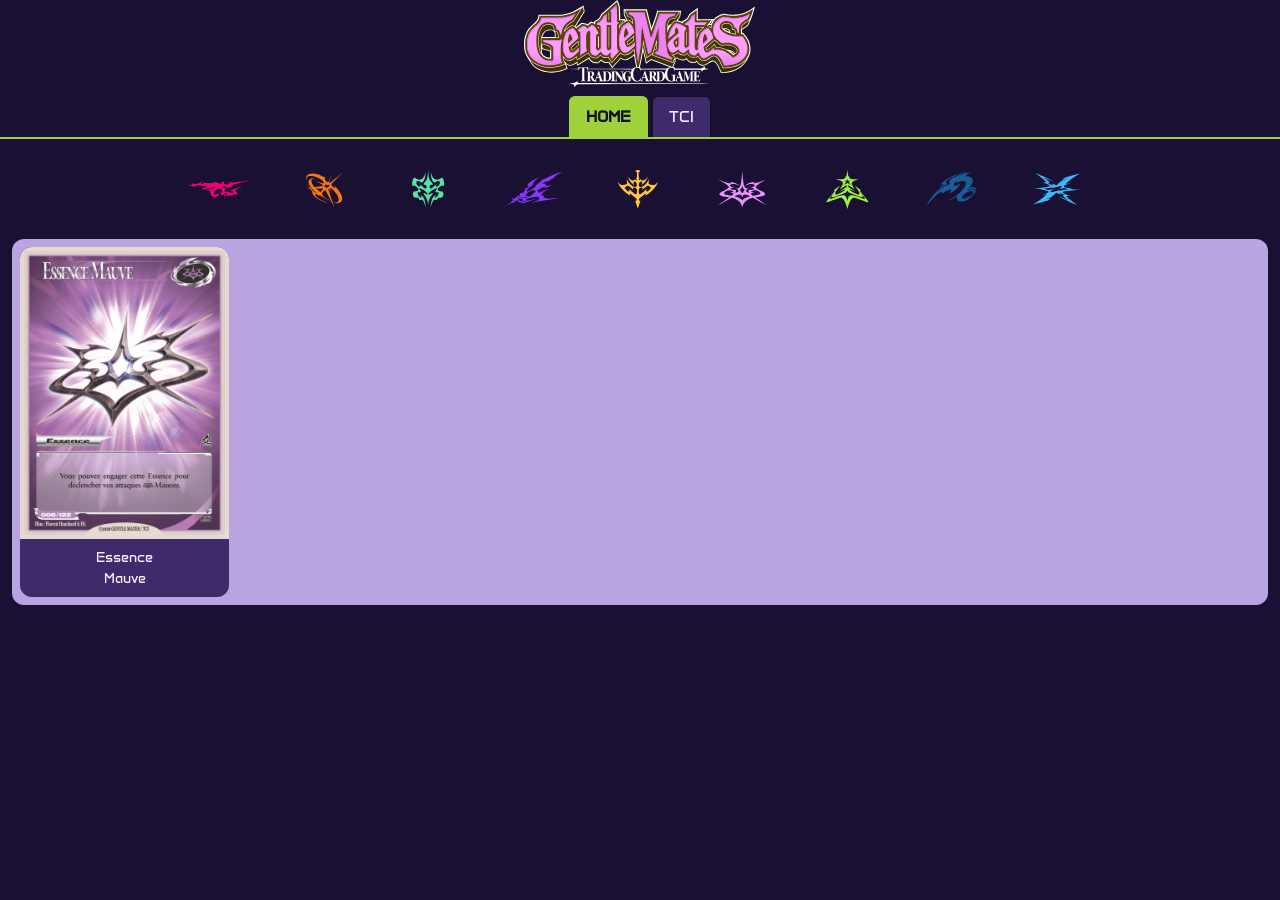
==== index.html @ 8497f00e "go" ====
<!DOCTYPE html>
<html lang="fr">
<head>
    <meta charset="UTF-8">
    <meta name="viewport" content="width=device-width, initial-scale=1.0">
    <meta name="author" content="Binand-Leprand Justin" />
    <link
      href="https://cdn.jsdelivr.net/npm/bootstrap@5.3.3/dist/css/bootstrap.min.css"
      rel="stylesheet"
      crossorigin="anonymous"
    />
    <link
      rel="stylesheet"
      href="https://cdn.jsdelivr.net/npm/bootstrap-icons@1.11.3/font/bootstrap-icons.min.css"
    />
     <link rel="preconnect" href="https://fonts.googleapis.com">
    <link rel="preconnect" href="https://fonts.gstatic.com" crossorigin>
    <link href="https://fonts.googleapis.com/css2?family=Anta&display=swap" rel="stylesheet">
    <link rel="stylesheet" href="css/style.css" />
    <link rel="icon" type="image/x-icon" href="img/M8PatchWhite.ico" />
    <link rel="apple-touch-icon" href="img/M8PatchWhite.ico" />
    <link rel="manifest" href="manifest.json" />
    <title>GentleMates TCG</title>
    <script src="script/main.js" defer></script>
</head>
<body>
    <header class="container text-center">
      <div class="row g-0">
        <div class="col-12 mb-2">
          <img src="img/logo.svg" alt="">
        </div>
      </div>
    </header>
    <nav>
      <ul class="nav nav-tabs">
        <li class="nav-item">
          <a class="nav-link active" aria-current="page" href="index.html">HOME</a>
        </li>
        <li class="nav-item">
          <a class="nav-link" href="TCI.html">TCI</a>
        </li>
      </ul>
    </nav>
    <main class="container-fluid text-center m-0">
      <div class="row g-0 justify-content-center align-items-center team-row">
        <div class="col-1">
          <img src="img/team-01.svg" alt="">
        </div>
        <div class="col-1">
          <img src="img/team-02.svg" alt="">
        </div>
        <div class="col-1">
          <img src="img/team-03.svg" alt="">
        </div>
        <div class="col-1">
          <img src="img/team-04.svg" alt="">
        </div>
        <div class="col-1">
          <img src="img/team-05.svg" alt="">
        </div>
        <div class="col-1">
          <img src="img/team-06.svg" alt="">
        </div>
        <div class="col-1">
          <img src="img/team-07.svg" alt="">
        </div>
        <div class="col-1">
          <img src="img/team-08.svg" alt="">
        </div>
        <div class="col-1">
          <img src="img/team-09.svg" alt="">
        </div>
      </div>
      <div class="row g-0">
        <div class="col-12 box-gal">
          <div class="row g-0">
            <div class="col-4 col-lg-2 m-2">
          <div class="card-select" data-id="card-6">
            <input type="checkbox" class="card-checkbox">
            <div class="card h-100 border-0">
              <img src="img/006_ES_Essence_Mauve_Essence-Mauve.avif" class="card-img-top" alt="">
              <div class="card-body p-2">
                <p class="card-text small mb-0">Essence<br>Mauve</p>
              </div>
            </div>
          </div>
        </div>
          </div>
        </div>
      </div>
    </main>
    <footer>

    </footer>
</body>
</html>
---- css/style.css ----
body {
    user-select: none;
    -webkit-user-select: none; /* Chrome, Safari */
    -moz-user-select: none;    /* Firefox */
    -ms-user-select: none;     /* Ancien Edge */
    font-family: "Anta", sans-serif;
    font-style: normal;
}
.card-select {
    position: relative;
    cursor: pointer;
}
.card-select .card-overlay {
    position: absolute;
    inset: 0;
    background-color: rgba(25, 135, 84, 0.55); /* vert bootstrap "success" */
    opacity: 0;
    pointer-events: none;
    transition: opacity 0.15s ease-in-out;
    display: flex;
    align-items: center;
    justify-content: center;
    border-radius: 12px;
}
.card-select .card-overlay i {
    font-size: 2.5rem;
    color: #fff;
}
.card-select input[type="checkbox"] {
  opacity: 0;
  position: absolute;
  top: 0;
  right: 0;
  width: 100%;
  height: 100%;
  margin: 0;
  z-index: 2;
}
.card-select.checked .card-overlay {
    opacity: 1;
}
.card-select.checked .card {
    border: 2px solid #198754;
}

.team-row {
  flex-wrap: nowrap;
}

.team-row img {
  max-width: 100%;
  height: auto;
  display: block;
}

.box-gal{
  border-radius: 12px;
  background: #b8a4e0
}

/* ===== Thème SOMBRE (inspiré du ciel nocturne violet) — appliqué par défaut ===== */
:root {
  --theme-fond: #1a1033;          /* fond, violet nuit très sombre */
  --theme-carte: #3d2b6b;         /* violet profond du ciel */
  --theme-accent: #10101a;        /* noir/ombre profonde */
  --theme-jaune: #9fd23a;         /* vert métallique du logo */
  --theme-jaune-clair: #c6f26c;   /* survol / highlight vert clair */
  --theme-texte: #f5f0ff;         /* texte clair légèrement lavande */
  transition: background-color 0.2s, color 0.2s;
}

/* ===== Thème CLAIR (inspiré du ciel lavande / tenues blanches) — activé via body.light-theme ===== */
body.light-theme {
  --theme-fond: #e8dff5;          /* lavande très clair */
  --theme-carte: #b8a4e0;         /* violet moyen (ciel) */
  --theme-accent: #3d2b6b;        /* violet foncé pour bordures/accents */
  --theme-jaune: #6f9a1e;         /* vert plus foncé pour rester lisible sur clair */
  --theme-jaune-clair: #9fd23a;
  --theme-texte: #1a1033;         /* texte foncé violet nuit */
}
.header-logo {
  height: 88px;   /* ajuste selon la hauteur souhaitée */
  width: auto;    /* garde les proportions */
}

/* ===== Fond général ===== */
body {
  background-color: var(--theme-fond);
  color: var(--theme-texte);
  min-height: 100vh;
}

/* ===== En-tête ===== */
header h1 {
  color: var(--theme-jaune);
  font-size: 2.2rem;
  letter-spacing: 2px;
  text-shadow: 0 0 8px rgba(244, 198, 15, 0.4);
  padding-top: 1rem;
}

/* ===== Navigation (onglets) ===== */
.nav-tabs {
  border-bottom: 2px solid var(--theme-jaune);
  justify-content: center;
}

.nav-tabs .nav-link {
  color: var(--theme-texte);
  background-color: var(--theme-carte);
  border: 1px solid var(--theme-accent);
  border-bottom: none;
  margin: 0 2px;
  transition: background-color 0.2s, color 0.2s;
}

.nav-tabs .nav-link:hover {
  background-color: var(--theme-jaune-clair);
  color: var(--theme-accent);
}

.nav-tabs .nav-link.active {
  background-color: var(--theme-jaune);
  color: var(--theme-accent);
  font-weight: bold;
  border-color: var(--theme-jaune);
}

/* ===== Compteurs "Trouvé / Manquant" ===== */
#card-counter-found {
  color: var(--theme-jaune);
  font-weight: bold;
}

#card-counter-missing {
  color: #ff6b6b;
  font-weight: bold;
}

/* ===== Cartes ===== */
.card {
  background-color: var(--theme-carte);
  color: var(--theme-texte);
  border-radius: 12px;
  overflow: hidden;
}

.card-text {
  color: var(--theme-texte);
}

/* ===== Pied de page ===== */
footer {
  color: var(--theme-texte);
  opacity: 0.7;
  padding: 1rem;
  text-align: center;
}

/* ===== Interrupteur thème clair/sombre (haut à droite) ===== */
.theme-toggle {
  position: absolute;
  top: 12px;
  right: 16px;
  z-index: 1000;
  display: flex;
  align-items: center;
  gap: 6px;
  background-color: var(--theme-carte);
  padding: 6px 10px;
  border-radius: 20px;
  box-shadow: 0 2px 6px rgba(0, 0, 0, 0.3);
}

.theme-toggle i {
  color: var(--theme-jaune);
  font-size: 1rem;
}

.theme-toggle .form-check-input {
  cursor: pointer;
}

.theme-toggle .form-check-input:checked {
  background-color: var(--theme-jaune);
  border-color: var(--theme-jaune);
}
@media (max-width: 576px) {
  .title-part {
    display: block;
  }

  .theme-toggle {
    padding: 4px 8px;
    gap: 4px;
    top: 8px;
    right: 8px;
  }

  .theme-toggle i {
    font-size: 0.8rem;
  }

  .theme-toggle .form-check-input {
    width: 1.8em;
    height: 1em;
  }
}
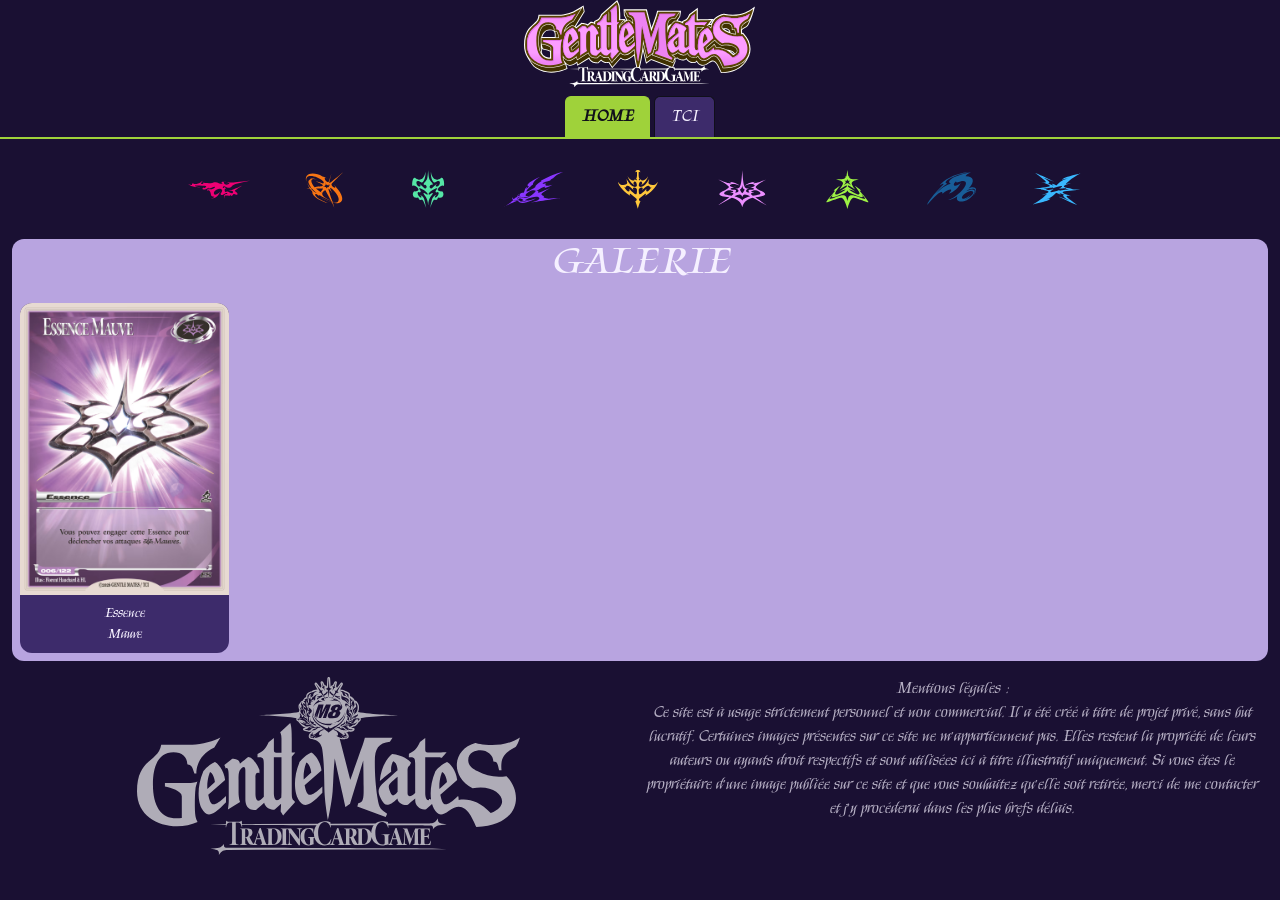
==== commit e48699df: "fonts, galerie, mentions legas" ====
--- a/index.html
+++ b/index.html
@@ -15,7 +15,7 @@
     />
      <link rel="preconnect" href="https://fonts.googleapis.com">
     <link rel="preconnect" href="https://fonts.gstatic.com" crossorigin>
-    <link href="https://fonts.googleapis.com/css2?family=Anta&display=swap" rel="stylesheet">
+    <link href="https://fonts.googleapis.com/css2?family=Kings&display=swap" rel="stylesheet">
     <link rel="stylesheet" href="css/style.css" />
     <link rel="icon" type="image/x-icon" href="img/M8PatchWhite.ico" />
     <link rel="apple-touch-icon" href="img/M8PatchWhite.ico" />
@@ -74,23 +74,35 @@
       <div class="row g-0">
         <div class="col-12 box-gal">
           <div class="row g-0">
+            <div class="col-12">
+              <h1>GALERIE</h1>
+            </div>
             <div class="col-4 col-lg-2 m-2">
-          <div class="card-select" data-id="card-6">
-            <input type="checkbox" class="card-checkbox">
-            <div class="card h-100 border-0">
-              <img src="img/006_ES_Essence_Mauve_Essence-Mauve.avif" class="card-img-top" alt="">
-              <div class="card-body p-2">
-                <p class="card-text small mb-0">Essence<br>Mauve</p>
+              <div class="card-select" data-id="card-6">
+                <div class="card h-100 border-0">
+                  <img src="img/006_ES_Essence_Mauve_Essence-Mauve.avif" class="card-img-top" alt="">
+                    <div class="card-body p-2">
+                      <p class="card-text small mb-0">Essence<br>Mauve</p>
+                    </div>
+                </div>
               </div>
             </div>
-          </div>
-        </div>
           </div>
         </div>
       </div>
     </main>
     <footer>
-
+      <div class="row g-0">
+        <div class="col-6">
+          <img src="img/logo-bw.svg" alt="">
+        </div>
+        <div class="col-6 text-center">
+          Mentions légales :
+          <br>
+          Ce site est à usage strictement personnel et non commercial. Il a été créé à titre de projet privé, sans but lucratif.
+Certaines images présentes sur ce site ne m'appartiennent pas. Elles restent la propriété de leurs auteurs ou ayants droit respectifs et sont utilisées ici à titre illustratif uniquement. Si vous êtes le propriétaire d'une image publiée sur ce site et que vous souhaitez qu'elle soit retirée, merci de me contacter et j'y procéderai dans les plus brefs délais.
+        </div>
+      </div>
     </footer>
 </body>
 </html>
--- a/css/style.css
+++ b/css/style.css
@@ -3,7 +3,8 @@
     -webkit-user-select: none; /* Chrome, Safari */
     -moz-user-select: none;    /* Firefox */
     -ms-user-select: none;     /* Ancien Edge */
-    font-family: "Anta", sans-serif;
+    font-family: "Kings", cursive;
+    font-weight: 400;
     font-style: normal;
 }
 .card-select {
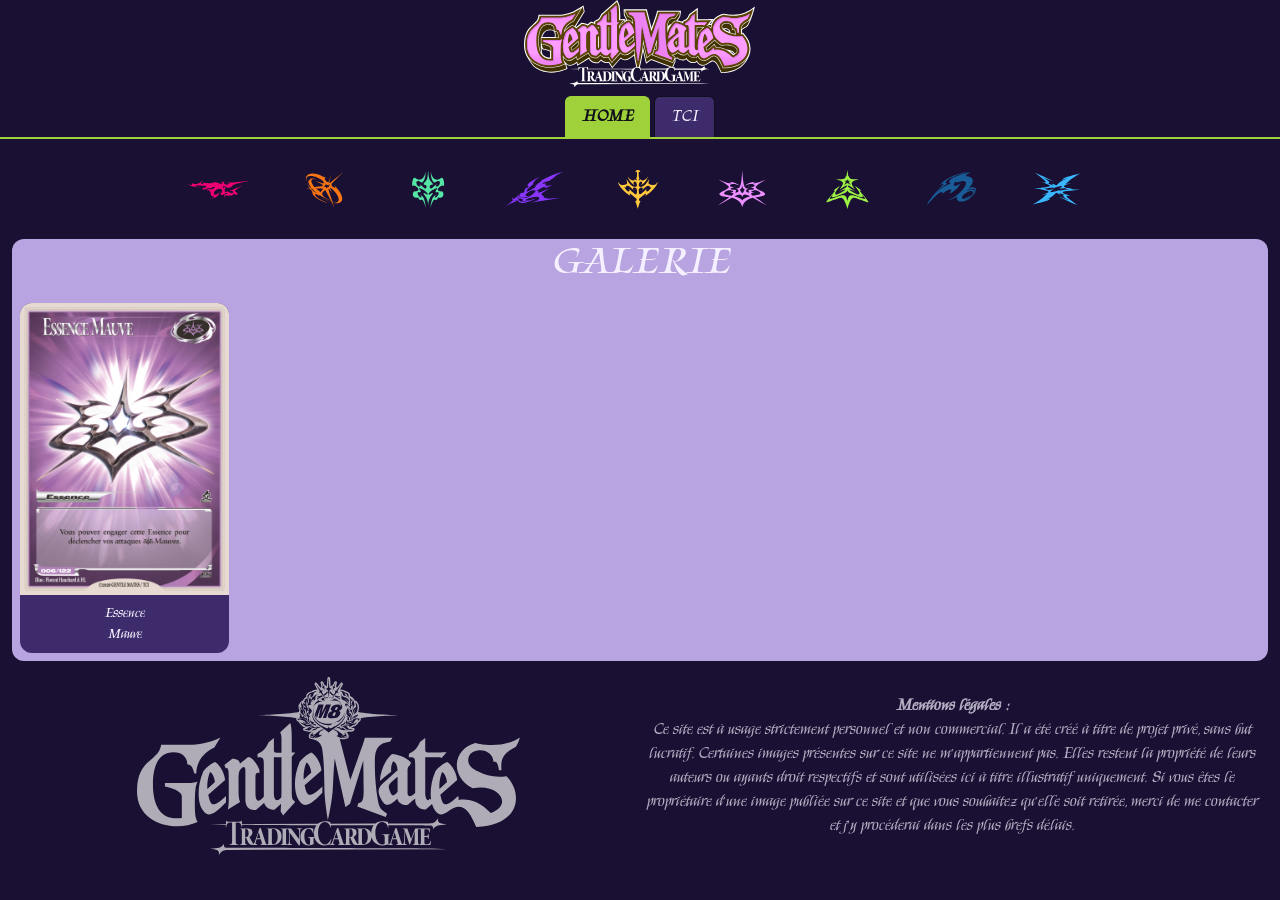
==== commit 6b5edaff: "footer" ====
--- a/index.html
+++ b/index.html
@@ -92,17 +92,26 @@
       </div>
     </main>
     <footer>
-      <div class="row g-0">
-        <div class="col-6">
-          <img src="img/logo-bw.svg" alt="">
-        </div>
-        <div class="col-6 text-center">
-          Mentions légales :
-          <br>
-          Ce site est à usage strictement personnel et non commercial. Il a été créé à titre de projet privé, sans but lucratif.
-Certaines images présentes sur ce site ne m'appartiennent pas. Elles restent la propriété de leurs auteurs ou ayants droit respectifs et sont utilisées ici à titre illustratif uniquement. Si vous êtes le propriétaire d'une image publiée sur ce site et que vous souhaitez qu'elle soit retirée, merci de me contacter et j'y procéderai dans les plus brefs délais.
-        </div>
-      </div>
-    </footer>
+  <div class="row g-0 align-items-center">
+    <div class="col-6">
+      <img src="img/logo-bw.svg" alt="" class="img-fluid">
+    </div>
+    <div class="col-6 text-center">
+      <strong>Mentions légales :</strong>
+      <br>
+
+      <!-- Version courte, visible uniquement sur mobile -->
+      <span class="d-inline d-md-none small">
+        Site personnel, sans but commercial. Certaines images ne m'appartiennent pas et restent la propriété de leurs auteurs respectifs.
+      </span>
+
+      <!-- Version complète, visible à partir de tablette/desktop -->
+      <span class="d-none d-md-inline">
+        Ce site est à usage strictement personnel et non commercial. Il a été créé à titre de projet privé, sans but lucratif.
+        Certaines images présentes sur ce site ne m'appartiennent pas. Elles restent la propriété de leurs auteurs ou ayants droit respectifs et sont utilisées ici à titre illustratif uniquement. Si vous êtes le propriétaire d'une image publiée sur ce site et que vous souhaitez qu'elle soit retirée, merci de me contacter et j'y procéderai dans les plus brefs délais.
+      </span>
+    </div>
+  </div>
+</footer>
 </body>
 </html>
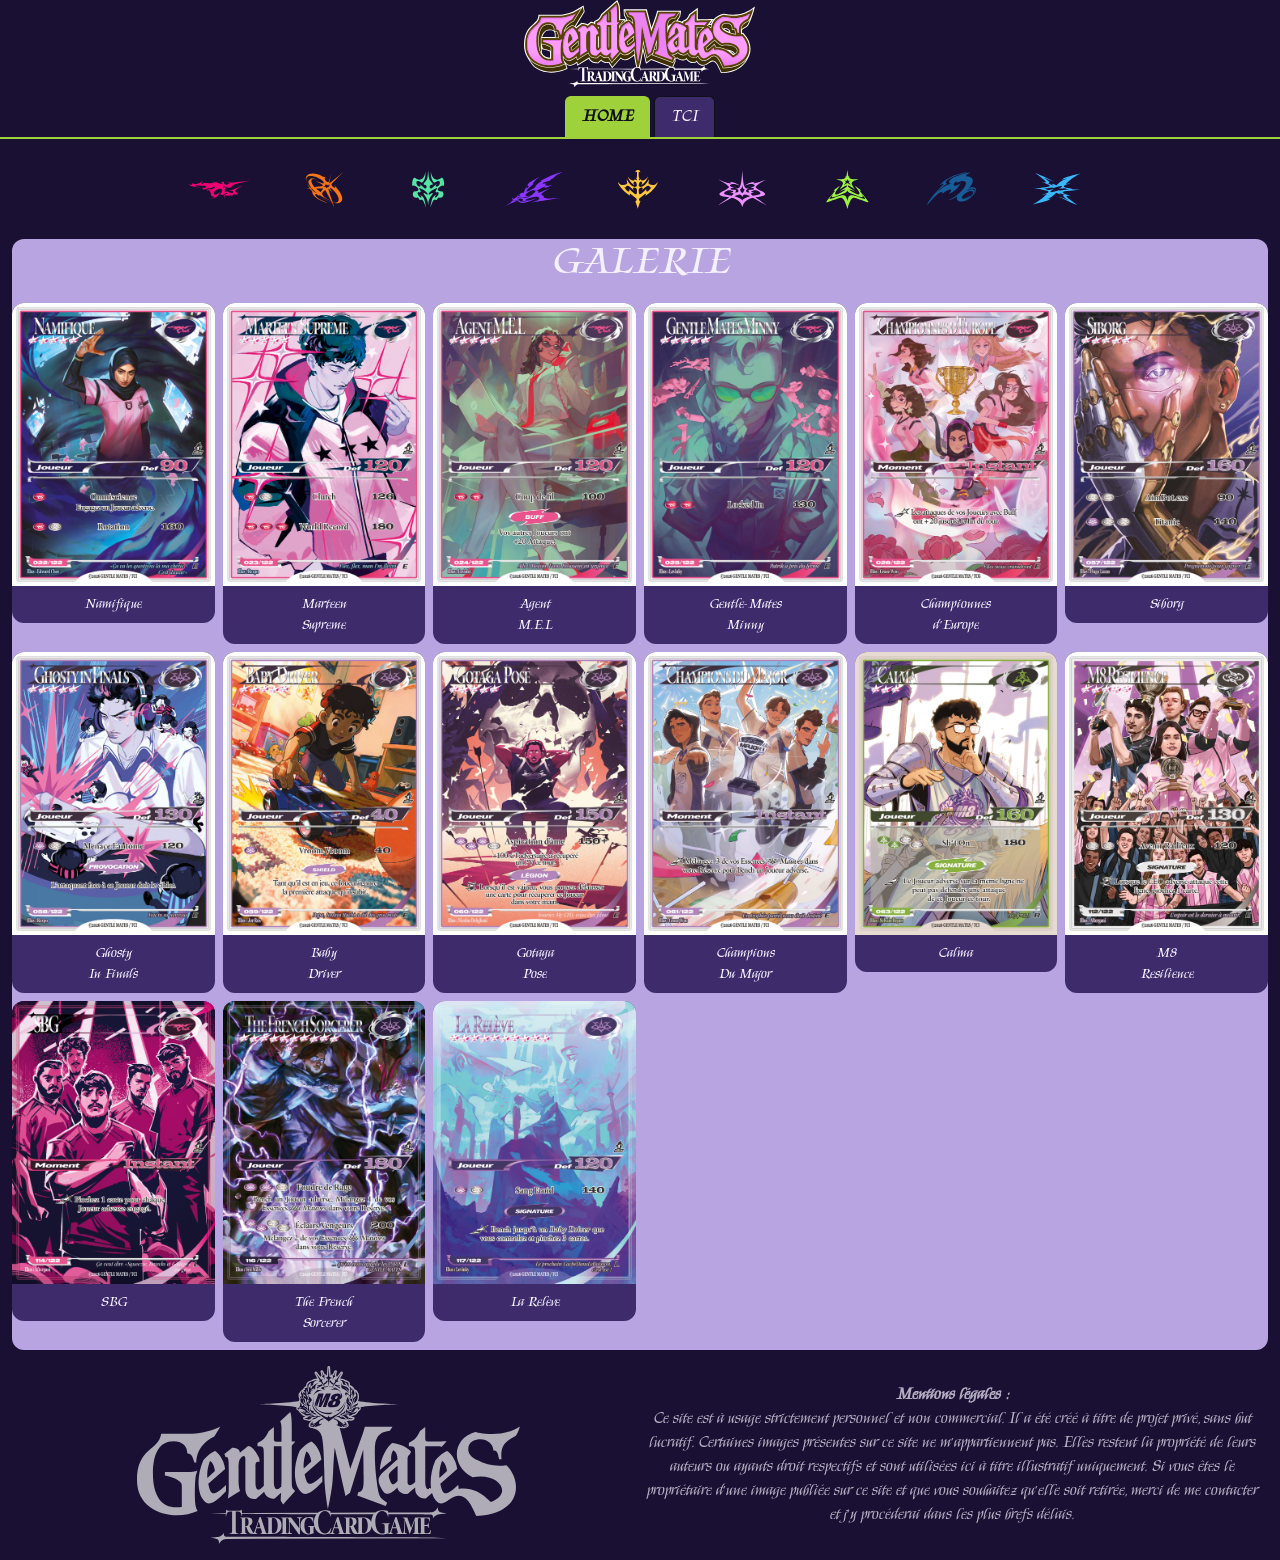
==== commit 0b829ba7: "galeri+carte grand" ====
--- a/index.html
+++ b/index.html
@@ -27,7 +27,7 @@
     <header class="container text-center">
       <div class="row g-0">
         <div class="col-12 mb-2">
-          <img src="img/logo.svg" alt="">
+          <a href="https://www.gentlemates.com/tcg" target="_blank"><img src="img/logo.svg" alt=""></a>
         </div>
       </div>
     </header>
@@ -73,16 +73,156 @@
       </div>
       <div class="row g-0">
         <div class="col-12 box-gal">
-          <div class="row g-0">
+          <div class="row gx-2 gy-2 mb-2">
             <div class="col-12">
               <h1>GALERIE</h1>
             </div>
-            <div class="col-4 col-lg-2 m-2">
-              <div class="card-select" data-id="card-6">
-                <div class="card h-100 border-0">
-                  <img src="img/006_ES_Essence_Mauve_Essence-Mauve.avif" class="card-img-top" alt="">
-                    <div class="card-body p-2">
-                      <p class="card-text small mb-0">Essence<br>Mauve</p>
+            <div class="col-4 col-lg-2  ">
+              <div class="card-select" data-id="card-6">
+                <div class="card h-100 border-0">
+                  <img src="img/022_E_Joueur_Rose_Namifique.avif" class="card-img-top" alt="">
+                    <div class="card-body p-2">
+                      <p class="card-text small mb-0">Namifique</p>
+                    </div>
+                </div>
+              </div>
+            </div>
+            <div class="col-4 col-lg-2  ">
+              <div class="card-select" data-id="card-6">
+                <div class="card h-100 border-0">
+                  <img src="img/023_E_Joueur_Rose_Marteen-Supreme.avif" class="card-img-top" alt="">
+                    <div class="card-body p-2">
+                      <p class="card-text small mb-0">Marteen<br>Supreme</p>
+                    </div>
+                </div>
+              </div>
+            </div>
+            <div class="col-4 col-lg-2  ">
+              <div class="card-select" data-id="card-6">
+                <div class="card h-100 border-0">
+                  <img src="img/024_E_Joueur_Rose_Agent-M.E.L.avif" class="card-img-top" alt="">
+                    <div class="card-body p-2">
+                      <p class="card-text small mb-0">Agent<br>M.E.L</p>
+                    </div>
+                </div>
+              </div>
+            </div>
+            <div class="col-4 col-lg-2  ">
+              <div class="card-select" data-id="card-6">
+                <div class="card h-100 border-0">
+                  <img src="img/025_E_Joueur_Rose_Gentle-Mates-Minny.avif" class="card-img-top" alt="">
+                    <div class="card-body p-2">
+                      <p class="card-text small mb-0">Gentle-Mates<br>Minny</p>
+                    </div>
+                </div>
+              </div>
+            </div>
+            <div class="col-4 col-lg-2  ">
+              <div class="card-select" data-id="card-6">
+                <div class="card h-100 border-0">
+                  <img src="img/028_E_Moment-Instant_Rose_Championnes-d_Europe.avif" class="card-img-top" alt="">
+                    <div class="card-body p-2">
+                      <p class="card-text small mb-0">Championnes<br>d'Europe</p>
+                    </div>
+                </div>
+              </div>
+            </div>
+            <div class="col-4 col-lg-2  ">
+              <div class="card-select" data-id="card-6">
+                <div class="card h-100 border-0">
+                  <img src="img/057_E_Joueur_Mauve_Siborg.avif" class="card-img-top" alt="">
+                    <div class="card-body p-2">
+                      <p class="card-text small mb-0">Siborg</p>
+                    </div>
+                </div>
+              </div>
+            </div>
+            <div class="col-4 col-lg-2  ">
+              <div class="card-select" data-id="card-6">
+                <div class="card h-100 border-0">
+                  <img src="img/058_E_Joueur_Mauve_Ghosty-In-Finals.avif" class="card-img-top" alt="">
+                    <div class="card-body p-2">
+                      <p class="card-text small mb-0">Ghosty<br>In Finals</p>
+                    </div>
+                </div>
+              </div>
+            </div>
+            <div class="col-4 col-lg-2  ">
+              <div class="card-select" data-id="card-6">
+                <div class="card h-100 border-0">
+                  <img src="img/059_E_Joueur_Mauve_Baby-Driver.avif" class="card-img-top" alt="">
+                    <div class="card-body p-2">
+                      <p class="card-text small mb-0">Baby<br>Driver</p>
+                    </div>
+                </div>
+              </div>
+            </div>
+            <div class="col-4 col-lg-2  ">
+              <div class="card-select" data-id="card-6">
+                <div class="card h-100 border-0">
+                  <img src="img/060_E_Joueur_Mauve_Gotaga-Pose.avif" class="card-img-top" alt="">
+                    <div class="card-body p-2">
+                      <p class="card-text small mb-0">Gotaga<br>Pose</p>
+                    </div>
+                </div>
+              </div>
+            </div>
+            <div class="col-4 col-lg-2  ">
+              <div class="card-select" data-id="card-6">
+                <div class="card h-100 border-0">
+                  <img src="img/061_E_Moment-Instant_Mauve_Champions-du-Major.avif" class="card-img-top" alt="">
+                    <div class="card-body p-2">
+                      <p class="card-text small mb-0">Champions<br>Du Major</p>
+                    </div>
+                </div>
+              </div>
+            </div>
+            <div class="col-4 col-lg-2  ">
+              <div class="card-select" data-id="card-6">
+                <div class="card h-100 border-0">
+                  <img src="img/063_R_Joueur_Verte_Calma.avif" class="card-img-top" alt="">
+                    <div class="card-body p-2">
+                      <p class="card-text small mb-0">Calma</p>
+                    </div>
+                </div>
+              </div>
+            </div>
+            <div class="col-4 col-lg-2  ">
+              <div class="card-select" data-id="card-6">
+                <div class="card h-100 border-0">
+                  <img src="img/112_E_Joueur_Neutre_M8-Resilience.avif" class="card-img-top" alt="">
+                    <div class="card-body p-2">
+                      <p class="card-text small mb-0">M8<br>Resilience</p>
+                    </div>
+                </div>
+              </div>
+            </div>
+            <div class="col-4 col-lg-2  ">
+              <div class="card-select" data-id="card-6">
+                <div class="card h-100 border-0">
+                  <img src="img/114_L_Moment-Instant_Rose_SBG.avif" class="card-img-top" alt="">
+                    <div class="card-body p-2">
+                      <p class="card-text small mb-0">SBG</p>
+                    </div>
+                </div>
+              </div>
+            </div>
+            <div class="col-4 col-lg-2  ">
+              <div class="card-select" data-id="card-6">
+                <div class="card h-100 border-0">
+                  <img src="img/116_L_Joueur_Mauve_The-French-Sorcerer.avif" class="card-img-top" alt="">
+                    <div class="card-body p-2">
+                      <p class="card-text small mb-0">The French<br>Sorcerer</p>
+                    </div>
+                </div>
+              </div>
+            </div>
+            <div class="col-4 col-lg-2  ">
+              <div class="card-select" data-id="card-6">
+                <div class="card h-100 border-0">
+                  <img src="img/117_L_Joueur_Mauve_La-Releve.avif" class="card-img-top" alt="">
+                    <div class="card-body p-2">
+                      <p class="card-text small mb-0">La Releve</p>
                     </div>
                 </div>
               </div>
--- a/css/style.css
+++ b/css/style.css
@@ -186,6 +186,64 @@
   background-color: var(--theme-jaune);
   border-color: var(--theme-jaune);
 }
+
+/* Fond de la carte agrandie */
+.card-modal {
+    position: fixed;
+    inset: 0;
+    z-index: 9999;
+
+    display: flex;
+    justify-content: center;
+    align-items: center;
+
+    background: rgba(0, 0, 0, 0.65);
+    backdrop-filter: blur(8px);
+    -webkit-backdrop-filter: blur(8px);
+
+    opacity: 0;
+    visibility: hidden;
+    transition: opacity 0.25s ease, visibility 0.25s ease;
+}
+
+/* Modal ouverte */
+.card-modal.active {
+    opacity: 1;
+    visibility: visible;
+}
+
+/* Grande carte */
+.card-modal img {
+    max-width: 85vw;
+    max-height: 85vh;
+
+    object-fit: contain;
+
+    border-radius: 12px;
+
+    transform: scale(0.7);
+    transition: transform 0.3s ease;
+}
+
+/* Animation d'agrandissement */
+.card-modal.active img {
+    transform: scale(1);
+}
+
+/* Bouton X */
+.card-modal-close {
+    position: absolute;
+    top: 20px;
+    right: 25px;
+
+    font-size: 40px;
+    color: white;
+
+    cursor: pointer;
+    line-height: 1;
+
+    z-index: 10000;
+}
 @media (max-width: 576px) {
   .title-part {
     display: block;
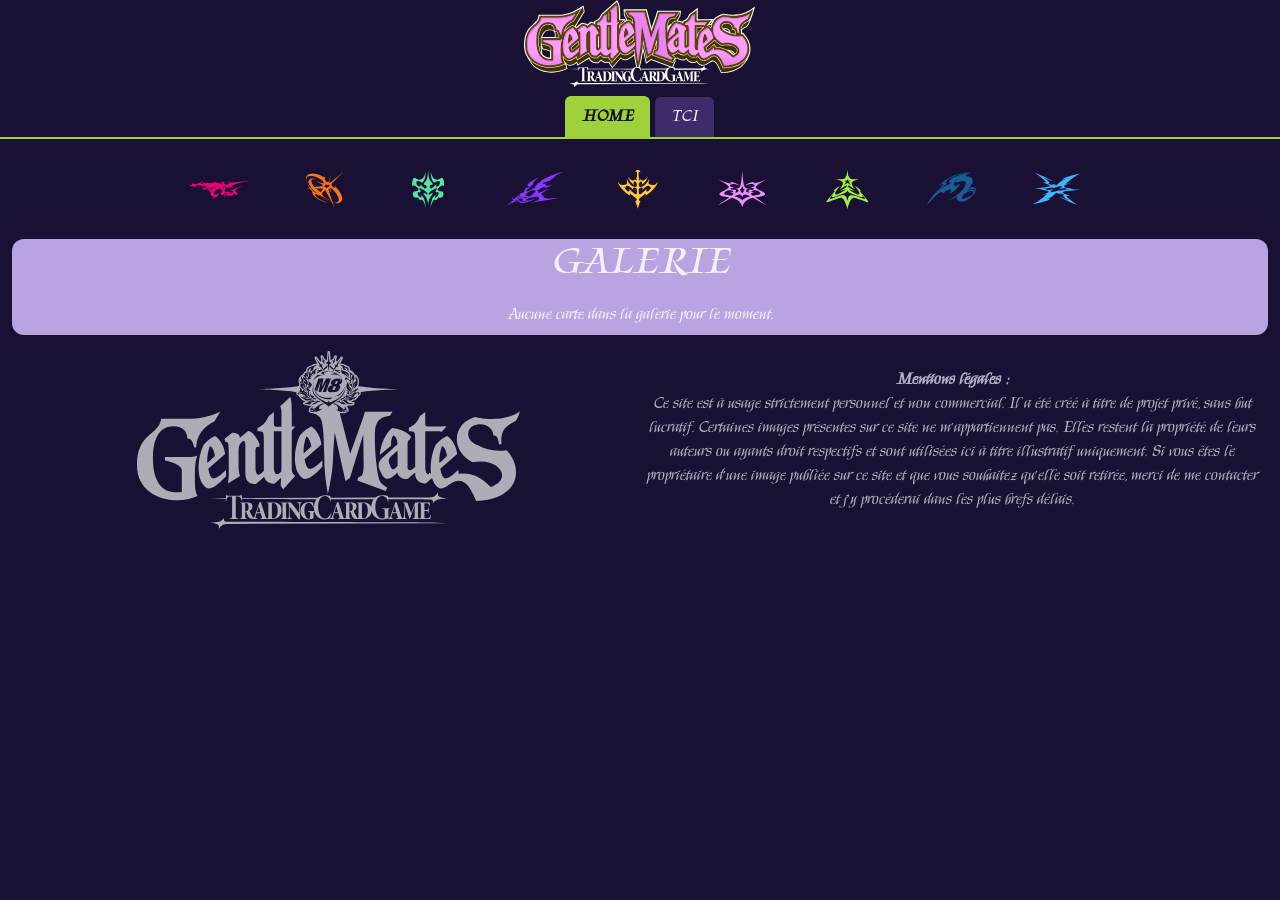
==== commit 09aa2fec: "add galerie" ====
--- a/index.html
+++ b/index.html
@@ -21,9 +21,68 @@
     <link rel="apple-touch-icon" href="img/M8PatchWhite.ico" />
     <link rel="manifest" href="manifest.json" />
     <title>GentleMates TCG</title>
+    <script src="script/gallery.js" defer></script>
     <script src="script/main.js" defer></script>
+    <style>
+    /* Fond de la carte agrandie */
+    .card-modal {
+      position: fixed;
+      inset: 0;
+      z-index: 9999;
+
+      display: flex;
+      justify-content: center;
+      align-items: center;
+
+      background: rgba(0, 0, 0, 0.65);
+      backdrop-filter: blur(8px);
+      -webkit-backdrop-filter: blur(8px);
+
+      opacity: 0;
+      visibility: hidden;
+      transition: opacity 0.25s ease, visibility 0.25s ease;
+    }
+
+    /* Modale ouverte */
+    .card-modal.active {
+      opacity: 1;
+      visibility: visible;
+    }
+
+    /* Grande carte */
+    .card-modal img {
+      max-width: 85vw;
+      max-height: 85vh;
+
+      object-fit: contain;
+      border-radius: 12px;
+
+      transform: scale(0.7);
+      transition: transform 0.3s ease;
+    }
+
+    /* Animation d'agrandissement */
+    .card-modal.active img {
+      transform: scale(1);
+    }
+
+    /* Bouton X */
+    .card-modal-close {
+      position: absolute;
+      top: 20px;
+      right: 25px;
+
+      font-size: 40px;
+      color: white;
+
+      cursor: pointer;
+      line-height: 1;
+
+      z-index: 10000;
+    }
+  </style>
 </head>
-<body>
+<body data-modal="true">
     <header class="container text-center">
       <div class="row g-0">
         <div class="col-12 mb-2">
@@ -73,159 +132,9 @@
       </div>
       <div class="row g-0">
         <div class="col-12 box-gal">
-          <div class="row gx-2 gy-2 mb-2">
+          <div class="row gx-2 gy-2 mb-2" id="gallery-row">
             <div class="col-12">
               <h1>GALERIE</h1>
-            </div>
-            <div class="col-4 col-lg-2  ">
-              <div class="card-select" data-id="card-6">
-                <div class="card h-100 border-0">
-                  <img src="img/022_E_Joueur_Rose_Namifique.avif" class="card-img-top" alt="">
-                    <div class="card-body p-2">
-                      <p class="card-text small mb-0">Namifique</p>
-                    </div>
-                </div>
-              </div>
-            </div>
-            <div class="col-4 col-lg-2  ">
-              <div class="card-select" data-id="card-6">
-                <div class="card h-100 border-0">
-                  <img src="img/023_E_Joueur_Rose_Marteen-Supreme.avif" class="card-img-top" alt="">
-                    <div class="card-body p-2">
-                      <p class="card-text small mb-0">Marteen<br>Supreme</p>
-                    </div>
-                </div>
-              </div>
-            </div>
-            <div class="col-4 col-lg-2  ">
-              <div class="card-select" data-id="card-6">
-                <div class="card h-100 border-0">
-                  <img src="img/024_E_Joueur_Rose_Agent-M.E.L.avif" class="card-img-top" alt="">
-                    <div class="card-body p-2">
-                      <p class="card-text small mb-0">Agent<br>M.E.L</p>
-                    </div>
-                </div>
-              </div>
-            </div>
-            <div class="col-4 col-lg-2  ">
-              <div class="card-select" data-id="card-6">
-                <div class="card h-100 border-0">
-                  <img src="img/025_E_Joueur_Rose_Gentle-Mates-Minny.avif" class="card-img-top" alt="">
-                    <div class="card-body p-2">
-                      <p class="card-text small mb-0">Gentle-Mates<br>Minny</p>
-                    </div>
-                </div>
-              </div>
-            </div>
-            <div class="col-4 col-lg-2  ">
-              <div class="card-select" data-id="card-6">
-                <div class="card h-100 border-0">
-                  <img src="img/028_E_Moment-Instant_Rose_Championnes-d_Europe.avif" class="card-img-top" alt="">
-                    <div class="card-body p-2">
-                      <p class="card-text small mb-0">Championnes<br>d'Europe</p>
-                    </div>
-                </div>
-              </div>
-            </div>
-            <div class="col-4 col-lg-2  ">
-              <div class="card-select" data-id="card-6">
-                <div class="card h-100 border-0">
-                  <img src="img/057_E_Joueur_Mauve_Siborg.avif" class="card-img-top" alt="">
-                    <div class="card-body p-2">
-                      <p class="card-text small mb-0">Siborg</p>
-                    </div>
-                </div>
-              </div>
-            </div>
-            <div class="col-4 col-lg-2  ">
-              <div class="card-select" data-id="card-6">
-                <div class="card h-100 border-0">
-                  <img src="img/058_E_Joueur_Mauve_Ghosty-In-Finals.avif" class="card-img-top" alt="">
-                    <div class="card-body p-2">
-                      <p class="card-text small mb-0">Ghosty<br>In Finals</p>
-                    </div>
-                </div>
-              </div>
-            </div>
-            <div class="col-4 col-lg-2  ">
-              <div class="card-select" data-id="card-6">
-                <div class="card h-100 border-0">
-                  <img src="img/059_E_Joueur_Mauve_Baby-Driver.avif" class="card-img-top" alt="">
-                    <div class="card-body p-2">
-                      <p class="card-text small mb-0">Baby<br>Driver</p>
-                    </div>
-                </div>
-              </div>
-            </div>
-            <div class="col-4 col-lg-2  ">
-              <div class="card-select" data-id="card-6">
-                <div class="card h-100 border-0">
-                  <img src="img/060_E_Joueur_Mauve_Gotaga-Pose.avif" class="card-img-top" alt="">
-                    <div class="card-body p-2">
-                      <p class="card-text small mb-0">Gotaga<br>Pose</p>
-                    </div>
-                </div>
-              </div>
-            </div>
-            <div class="col-4 col-lg-2  ">
-              <div class="card-select" data-id="card-6">
-                <div class="card h-100 border-0">
-                  <img src="img/061_E_Moment-Instant_Mauve_Champions-du-Major.avif" class="card-img-top" alt="">
-                    <div class="card-body p-2">
-                      <p class="card-text small mb-0">Champions<br>Du Major</p>
-                    </div>
-                </div>
-              </div>
-            </div>
-            <div class="col-4 col-lg-2  ">
-              <div class="card-select" data-id="card-6">
-                <div class="card h-100 border-0">
-                  <img src="img/063_R_Joueur_Verte_Calma.avif" class="card-img-top" alt="">
-                    <div class="card-body p-2">
-                      <p class="card-text small mb-0">Calma</p>
-                    </div>
-                </div>
-              </div>
-            </div>
-            <div class="col-4 col-lg-2  ">
-              <div class="card-select" data-id="card-6">
-                <div class="card h-100 border-0">
-                  <img src="img/112_E_Joueur_Neutre_M8-Resilience.avif" class="card-img-top" alt="">
-                    <div class="card-body p-2">
-                      <p class="card-text small mb-0">M8<br>Resilience</p>
-                    </div>
-                </div>
-              </div>
-            </div>
-            <div class="col-4 col-lg-2  ">
-              <div class="card-select" data-id="card-6">
-                <div class="card h-100 border-0">
-                  <img src="img/114_L_Moment-Instant_Rose_SBG.avif" class="card-img-top" alt="">
-                    <div class="card-body p-2">
-                      <p class="card-text small mb-0">SBG</p>
-                    </div>
-                </div>
-              </div>
-            </div>
-            <div class="col-4 col-lg-2  ">
-              <div class="card-select" data-id="card-6">
-                <div class="card h-100 border-0">
-                  <img src="img/116_L_Joueur_Mauve_The-French-Sorcerer.avif" class="card-img-top" alt="">
-                    <div class="card-body p-2">
-                      <p class="card-text small mb-0">The French<br>Sorcerer</p>
-                    </div>
-                </div>
-              </div>
-            </div>
-            <div class="col-4 col-lg-2  ">
-              <div class="card-select" data-id="card-6">
-                <div class="card h-100 border-0">
-                  <img src="img/117_L_Joueur_Mauve_La-Releve.avif" class="card-img-top" alt="">
-                    <div class="card-body p-2">
-                      <p class="card-text small mb-0">La Releve</p>
-                    </div>
-                </div>
-              </div>
             </div>
           </div>
         </div>
--- a/css/style.css
+++ b/css/style.css
@@ -186,64 +186,58 @@
   background-color: var(--theme-jaune);
   border-color: var(--theme-jaune);
 }
-
-/* Fond de la carte agrandie */
-.card-modal {
-    position: fixed;
-    inset: 0;
-    z-index: 9999;
-
-    display: flex;
-    justify-content: center;
-    align-items: center;
-
-    background: rgba(0, 0, 0, 0.65);
-    backdrop-filter: blur(8px);
-    -webkit-backdrop-filter: blur(8px);
-
-    opacity: 0;
-    visibility: hidden;
-    transition: opacity 0.25s ease, visibility 0.25s ease;
-}
-
-/* Modal ouverte */
-.card-modal.active {
-    opacity: 1;
-    visibility: visible;
-}
-
-/* Grande carte */
-.card-modal img {
-    max-width: 85vw;
-    max-height: 85vh;
-
-    object-fit: contain;
-
-    border-radius: 12px;
-
-    transform: scale(0.7);
-    transition: transform 0.3s ease;
-}
-
-/* Animation d'agrandissement */
-.card-modal.active img {
-    transform: scale(1);
-}
-
-/* Bouton X */
-.card-modal-close {
-    position: absolute;
-    top: 20px;
-    right: 25px;
-
-    font-size: 40px;
-    color: white;
-
-    cursor: pointer;
-    line-height: 1;
-
-    z-index: 10000;
-}
+.card-select input[type="checkbox"] {
+  opacity: 0;
+  position: absolute;
+  top: 0;
+  right: 0;
+  width: 100%;
+  height: calc(100% - 3.4rem); /* laisse libre la bande du nom + bouton */
+  margin: 0;
+  z-index: 2;
+  cursor: pointer;
+}
+/* ===== Bouton "+" galerie ===== */
+.btn-add-gallery {
+  position: relative;
+  z-index: 3; /* au-dessus de la case à cocher et de l'overlay */
+  flex-shrink: 0;
+  width: 32px;
+  height: 32px;
+  margin-left: .4rem;
+  padding: 0;
+  display: flex;
+  align-items: center;
+  justify-content: center;
+  font-size: 1.1rem;
+  line-height: 1;
+  color: var(--theme-jaune);
+  background-color: var(--theme-fond);
+  border: 2px solid var(--theme-jaune);
+  border-radius: 50%;
+  cursor: pointer;
+  transition: background-color .15s, color .15s, transform .15s, box-shadow .15s;
+}
+
+.btn-add-gallery:hover {
+  background-color: var(--theme-jaune-clair);
+  border-color: var(--theme-jaune-clair);
+  color: var(--theme-accent);
+  transform: scale(1.12);
+  box-shadow: 0 0 8px rgba(159, 210, 58, 0.5);
+}
+
+.btn-add-gallery:active {
+  transform: scale(0.95);
+}
+
+/* Carte déjà dans la galerie */
+.btn-add-gallery.added {
+  background-color: var(--theme-jaune);
+  border-color: var(--theme-jaune);
+  color: var(--theme-accent);
+}
+
 @media (max-width: 576px) {
   .title-part {
     display: block;
